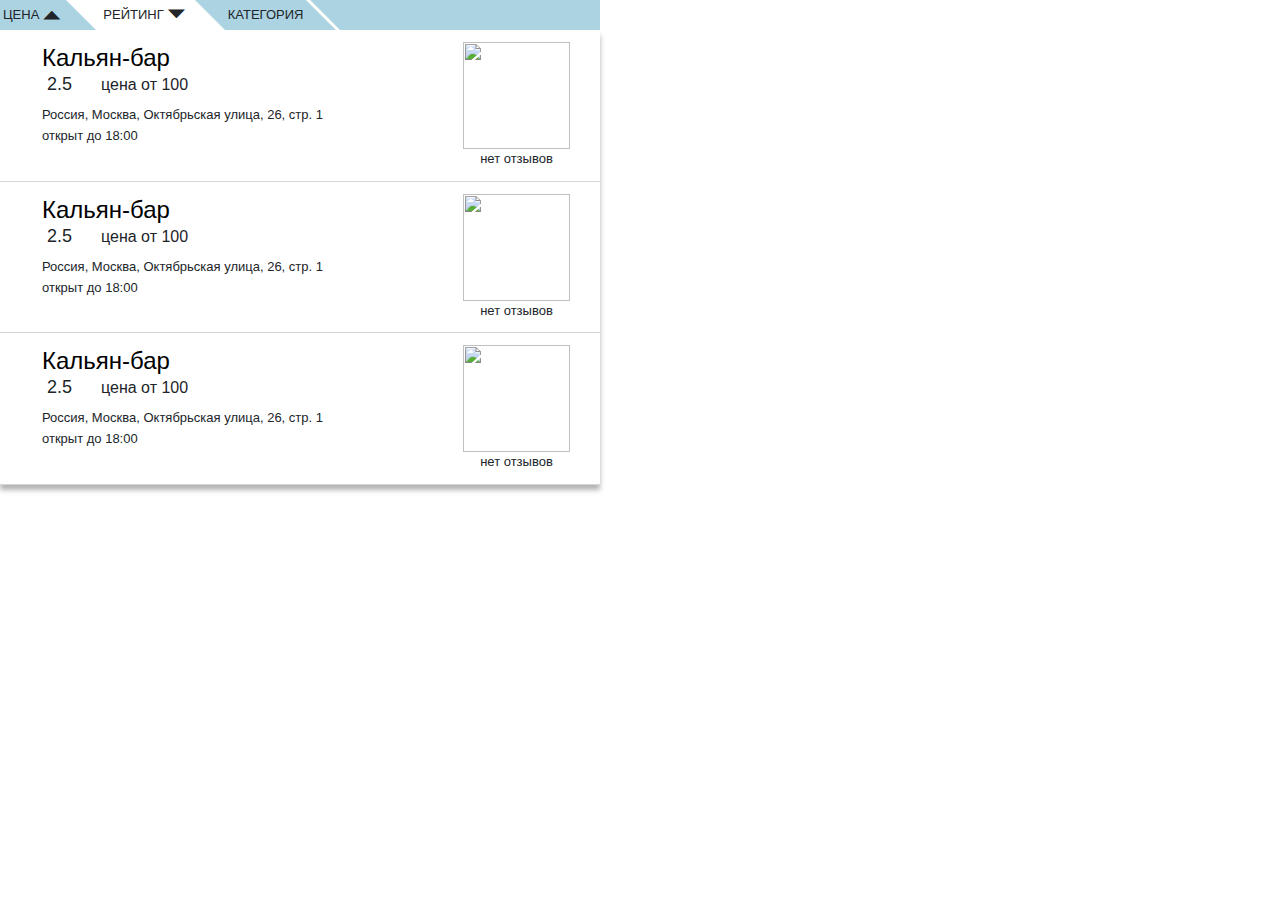
==== vue/test.html @ cdde8b71 "init" ====
<!DOCTYPE html>
<html>
<head>
	<meta charset="utf-8">
    <link type="text/css" rel="stylesheet" href="./css/bootstrap.min.css"/>
    <link type="text/css" rel="stylesheet" href="./css/bootstrap-vue.css"/>

    <script src="https://unpkg.com/vue@2.5.17/dist/vue.js"></script>
    <!-- Add this after vue.js -->
    <script type="text/javascript" src="./js/polyfill.min.js"></script>
    <script type="text/javascript" src="./js/bootstrap-vue.js"></script> 
    <script type="text/javascript" src="./js/main.js"></script>
    <script src="./js/star-rating.min.js"></script>

<style type="text/css">
body {
	margin: 0;
}
*, *::after, *::before {
	box-sizing: border-box;
}





.win-cont{
    --btn-color: rgba(171,211,226,1);
    width: 600px;
}
.left {
    z-index: 2;
    left: 0px;
    top: 0;
    line-height: 0;
}

.right {
    z-index: 2;
    right: 0;
    top: 0;
    line-height: 0;
}

.win-cont .filters {
    display: flex;
    width: 100%;
    justify-content: flex-start;
}

.filters .filter {
    height: 30px;
    display: flex;
    align-items: center;
    justify-content: center;
    padding-left: 5px;
    padding-right: 5px;
    padding-left: 0px;
    padding-right: 0px;
}

.filters .left {
    margin-right: -13px;
}

.filters .right {
    margin-left: -13px;
}

.filter.first {
    /*padding-left: 3px;*/
}

.filter .text{
    text-transform: uppercase;
    margin: 0;
    display: flex;
    align-items: center;
    background-color: var(--btn-color);
    height: 30px;
    padding: 0 3px;
    cursor: pointer;
}

.filters .active p {
    background-color: white;
}
.filters .active::after {
    border-bottom: 30px solid white;
}
.filters .active::before {
    border-top: 30px solid white;
}

p.text {
    font-size: 13px;
}

.filter.first p {
	
}

.angle-left::before {
    content: '';
    position: relative;
    left: 0px;
    width: 0;
    height: 0;
    margin: 0;
    padding: 0;
    border-top: 30px solid var(--btn-color);
    border-left: 30px solid transparent;
    cursor: pointer;
}

.angle-right::after {
    content: '';
    position: relative;
    right: 0px;
    width: 0;
    height: 0;
    margin: 0;
    padding: 0;
    border-bottom: 30px solid var(--btn-color);
    border-right: 30px solid transparent;
    cursor: pointer;
}
.last-filter, .last-filter p {
	width: 100%;
}
.text::after {
    font-size: 24px;
    margin-top: 9px;
    margin-left: 3px;
    width: 21px;
    height: 13px;
    display: none;
}
.sort_asc .text::after {
    content: '\23F6';
    display: block;
    margin-top: 13px;
}
.sort_desc .text::after {
    content: '\23F7';
    display: block;
}




.list-res {
    overflow-y: scroll;
    display: flex;
    -webkit-box-orient: vertical;
    -webkit-box-direction: normal;
    -ms-flex-direction: column;
    flex-direction: column;
    margin: 0;
    text-align: left;
    box-shadow: 0 5px 5px rgba(0, 0, 0, 0.3);
}
.list-res .item {
    display: -webkit-box;
    display: -ms-flexbox;
    display: flex;
    -webkit-box-pack: justify;
    -ms-flex-pack: justify;
    justify-content: space-between;
    background-color: white;
    border-bottom: 1px solid rgb(218, 213, 213);
    padding: 12px 30px 12px 42px;
}
.list-res .item:hover {
    background-color: #E8E8EA;
}
.part1 {

    padding-right: 3px;

}
.part2 {

    display: -webkit-box;
    display: -ms-flexbox;
    display: flex;
    -webkit-box-orient: vertical;
    -webkit-box-direction: normal;
    -ms-flex-direction: column;
    flex-direction: column;
    -webkit-box-align: center;
    -ms-flex-align: center;
    align-items: center;
    -webkit-box-pack: center;
    -ms-flex-pack: center;
    justify-content: center;

}
.list-res .item p.title {
    font-size: 24px;
    margin-bottom: 0;
    line-height: 32px;
}
.list-res .item p.title a, .list-res .item p.title a:link, .list-res .item p.title a:active, .list-res .item p.title a:hover, .list-res .item p.title a:visited {
    color: #000;
    text-decoration: none;
}
span.min-price {
    margin-left: 24px;
    font-size: 16px;
}
.list-res .item div.info {
    display: flex;
    justify-content: flex-start;
    font-size: 18px;
    line-height: 21px;
}
.list-res .item .rating {
    height: 19px;
    font-size: 10px;
    line-height: 10px;
}
.list-res .item .rating_label {
    margin-left: 5px;
}
.list-res .part1 p.text{
    font-size: 13px;
    line-height: 21px;
    margin-top: 9px;
}
.list-res .item img {

    width: 107px;
    height: 107px;

}
.part2 p {
    text-align: center;
    margin-bottom: 0px;
}
	
</style>

</head>
<body>
    <div id="app">
    	<div class="win-cont">
    		<div class="filters">
    			<div class="filter left first angle-right sort_asc">
    				<p class="text">Цена</p>
    			</div> 
    			<div class="filter left right angle-left angle-right sort_desc active">
    				<p class="text">Рейтинг</p>
    			</div> 
    			<div class="filter left right angle-left angle-right">
    				<p class="text">Категория</p>
    			</div> 
    			<div class="filter right angle-left last-filter">
    				<p class="text"></p>
    			</div>
    		</div>

            <div data-v-4190e25c="" class="list-res">
                

                <div data-v-4190e25c="" class="item">
                    <div data-v-4190e25c="" class="part1">
                        <p data-v-4190e25c="" class="title"><a href="">Кальян-бар</a></p>
                        <div data-v-4190e25c="" class="info">
                            <div class="rating">
                                <star-rating v-model="rating" :star-size="19" active-color="#FAC917" inactive-color="#E9E9EB" :border-width="0" rating="4"  :show-rating="false"></star-rating>
                            </div>
                            <div class="rating_label">2.5 <span class="min-price">цена от 100</span></div>
                        </div>
                        <p data-v-4190e25c="" class="text">Россия, Москва, Октябрьская улица, 26, стр. 1
                            <br data-v-4190e25c="">открыт до 18:00
                        </p>
                    </div>
                    <div data-v-4190e25c="" class="part2">
                        <img data-v-4190e25c="" src="http://bro4you.ru/images/no_image.jpg">
                        <p data-v-4190e25c="" class="text">нет отзывов</p>
                    </div>
                </div>


                <div data-v-4190e25c="" class="item">
                    <div data-v-4190e25c="" class="part1">
                        <p data-v-4190e25c="" class="title"><a href="">Кальян-бар</a></p>
                        <div data-v-4190e25c="" class="info">
                            <div class="rating">
                                <star-rating v-model="rating" :star-size="19" active-color="#FAC917" inactive-color="#E9E9EB" :border-width="0" rating="4"  :show-rating="false"></star-rating>
                            </div>
                            <div class="rating_label">2.5 <span class="min-price">цена от 100</span></div>
                        </div>
                        <p data-v-4190e25c="" class="text">Россия, Москва, Октябрьская улица, 26, стр. 1
                            <br data-v-4190e25c="">открыт до 18:00
                        </p>
                    </div>
                    <div data-v-4190e25c="" class="part2">
                        <img data-v-4190e25c="" src="http://bro4you.ru/images/no_image.jpg">
                        <p data-v-4190e25c="" class="text">нет отзывов</p>
                    </div>
                </div>


                <div data-v-4190e25c="" class="item">
                    <div data-v-4190e25c="" class="part1">
                        <p data-v-4190e25c="" class="title"><a href="">Кальян-бар</a></p>
                        <div data-v-4190e25c="" class="info">
                            <div class="rating">
                                <star-rating v-model="rating" :star-size="19" active-color="#FAC917" inactive-color="#E9E9EB" :border-width="0" rating="4"  :show-rating="false"></star-rating>
                            </div>
                            <div class="rating_label">2.5 <span class="min-price">цена от 100</span></div>
                        </div>
                        <p data-v-4190e25c="" class="text">Россия, Москва, Октябрьская улица, 26, стр. 1
                            <br data-v-4190e25c="">открыт до 18:00
                        </p>
                    </div>
                    <div data-v-4190e25c="" class="part2">
                        <img data-v-4190e25c="" src="http://bro4you.ru/images/no_image.jpg">
                        <p data-v-4190e25c="" class="text">нет отзывов</p>
                    </div>
                </div>                                
            </div>
    	</div>
    </div>
</body>
</html>
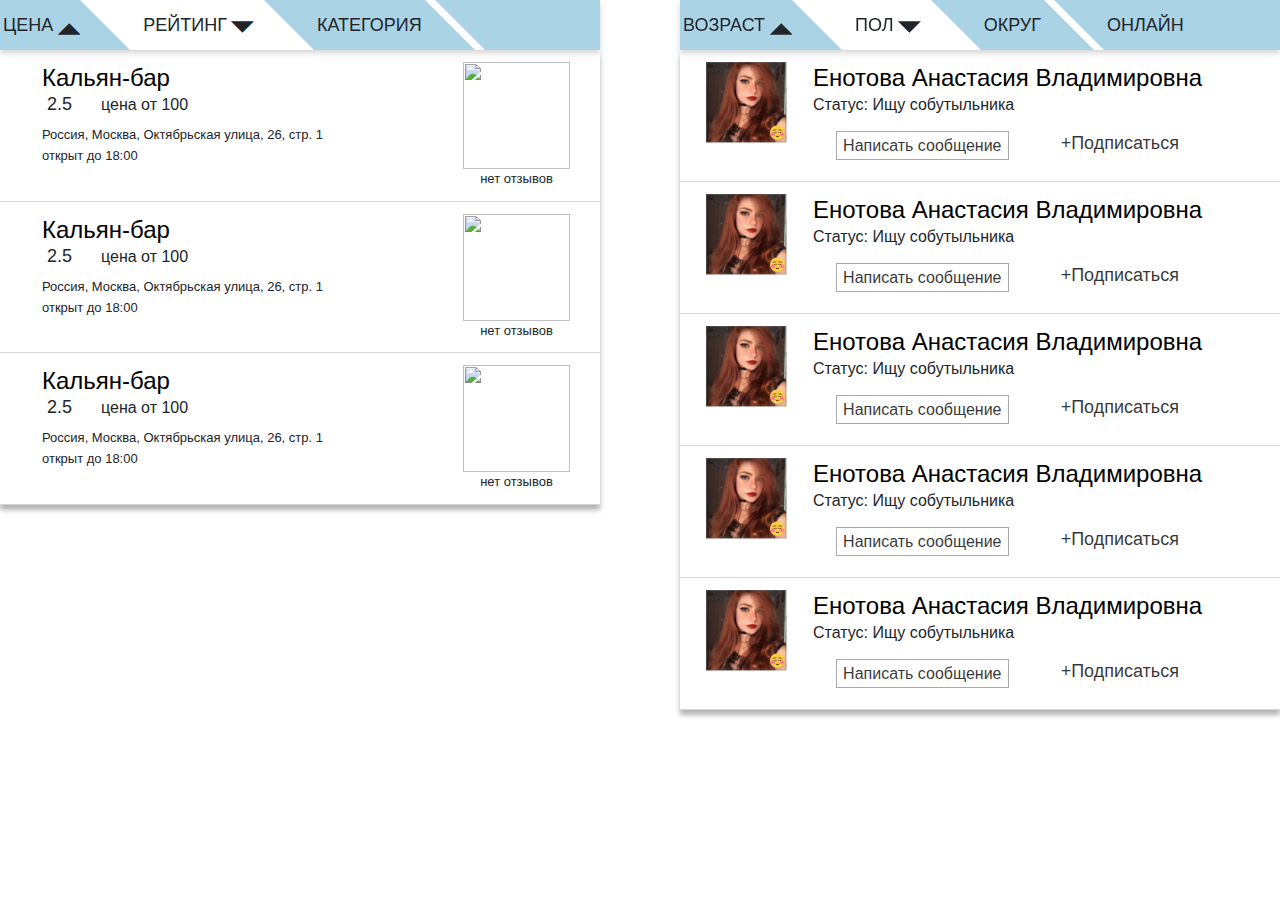
==== commit 8f46aa89: "Фильтр по людям" ====
--- a/vue/test.html
+++ b/vue/test.html
@@ -1,328 +1,1157 @@
-<!DOCTYPE html>
-<html>
-<head>
-	<meta charset="utf-8">
-    <link type="text/css" rel="stylesheet" href="./css/bootstrap.min.css"/>
-    <link type="text/css" rel="stylesheet" href="./css/bootstrap-vue.css"/>
-
-    <script src="https://unpkg.com/vue@2.5.17/dist/vue.js"></script>
-    <!-- Add this after vue.js -->
-    <script type="text/javascript" src="./js/polyfill.min.js"></script>
-    <script type="text/javascript" src="./js/bootstrap-vue.js"></script> 
-    <script type="text/javascript" src="./js/main.js"></script>
-    <script src="./js/star-rating.min.js"></script>
-
-<style type="text/css">
-body {
-	margin: 0;
-}
-*, *::after, *::before {
-	box-sizing: border-box;
-}
-
-
-
-
-
-.win-cont{
-    --btn-color: rgba(171,211,226,1);
-    width: 600px;
-}
-.left {
-    z-index: 2;
-    left: 0px;
-    top: 0;
-    line-height: 0;
-}
-
-.right {
-    z-index: 2;
-    right: 0;
-    top: 0;
-    line-height: 0;
-}
-
-.win-cont .filters {
-    display: flex;
-    width: 100%;
-    justify-content: flex-start;
-}
-
-.filters .filter {
-    height: 30px;
-    display: flex;
-    align-items: center;
-    justify-content: center;
-    padding-left: 5px;
-    padding-right: 5px;
-    padding-left: 0px;
-    padding-right: 0px;
-}
-
-.filters .left {
-    margin-right: -13px;
-}
-
-.filters .right {
-    margin-left: -13px;
-}
-
-.filter.first {
-    /*padding-left: 3px;*/
-}
-
-.filter .text{
-    text-transform: uppercase;
-    margin: 0;
-    display: flex;
-    align-items: center;
-    background-color: var(--btn-color);
-    height: 30px;
-    padding: 0 3px;
-    cursor: pointer;
-}
-
-.filters .active p {
-    background-color: white;
-}
-.filters .active::after {
-    border-bottom: 30px solid white;
-}
-.filters .active::before {
-    border-top: 30px solid white;
-}
-
-p.text {
-    font-size: 13px;
-}
-
-.filter.first p {
-	
-}
-
-.angle-left::before {
-    content: '';
-    position: relative;
-    left: 0px;
-    width: 0;
-    height: 0;
-    margin: 0;
-    padding: 0;
-    border-top: 30px solid var(--btn-color);
-    border-left: 30px solid transparent;
-    cursor: pointer;
-}
-
-.angle-right::after {
-    content: '';
-    position: relative;
-    right: 0px;
-    width: 0;
-    height: 0;
-    margin: 0;
-    padding: 0;
-    border-bottom: 30px solid var(--btn-color);
-    border-right: 30px solid transparent;
-    cursor: pointer;
-}
-.last-filter, .last-filter p {
-	width: 100%;
-}
-.text::after {
-    font-size: 24px;
-    margin-top: 9px;
-    margin-left: 3px;
-    width: 21px;
-    height: 13px;
-    display: none;
-}
-.sort_asc .text::after {
-    content: '\23F6';
-    display: block;
-    margin-top: 13px;
-}
-.sort_desc .text::after {
-    content: '\23F7';
-    display: block;
-}
-
-
-
-
-.list-res {
-    overflow-y: scroll;
-    display: flex;
-    -webkit-box-orient: vertical;
-    -webkit-box-direction: normal;
-    -ms-flex-direction: column;
-    flex-direction: column;
-    margin: 0;
-    text-align: left;
-    box-shadow: 0 5px 5px rgba(0, 0, 0, 0.3);
-}
-.list-res .item {
-    display: -webkit-box;
-    display: -ms-flexbox;
-    display: flex;
-    -webkit-box-pack: justify;
-    -ms-flex-pack: justify;
-    justify-content: space-between;
-    background-color: white;
-    border-bottom: 1px solid rgb(218, 213, 213);
-    padding: 12px 30px 12px 42px;
-}
-.list-res .item:hover {
-    background-color: #E8E8EA;
-}
-.part1 {
-
-    padding-right: 3px;
-
-}
-.part2 {
-
-    display: -webkit-box;
-    display: -ms-flexbox;
-    display: flex;
-    -webkit-box-orient: vertical;
-    -webkit-box-direction: normal;
-    -ms-flex-direction: column;
-    flex-direction: column;
-    -webkit-box-align: center;
-    -ms-flex-align: center;
-    align-items: center;
-    -webkit-box-pack: center;
-    -ms-flex-pack: center;
-    justify-content: center;
-
-}
-.list-res .item p.title {
-    font-size: 24px;
-    margin-bottom: 0;
-    line-height: 32px;
-}
-.list-res .item p.title a, .list-res .item p.title a:link, .list-res .item p.title a:active, .list-res .item p.title a:hover, .list-res .item p.title a:visited {
-    color: #000;
-    text-decoration: none;
-}
-span.min-price {
-    margin-left: 24px;
-    font-size: 16px;
-}
-.list-res .item div.info {
-    display: flex;
-    justify-content: flex-start;
-    font-size: 18px;
-    line-height: 21px;
-}
-.list-res .item .rating {
-    height: 19px;
-    font-size: 10px;
-    line-height: 10px;
-}
-.list-res .item .rating_label {
-    margin-left: 5px;
-}
-.list-res .part1 p.text{
-    font-size: 13px;
-    line-height: 21px;
-    margin-top: 9px;
-}
-.list-res .item img {
-
-    width: 107px;
-    height: 107px;
-
-}
-.part2 p {
-    text-align: center;
-    margin-bottom: 0px;
-}
-	
-</style>
-
-</head>
-<body>
-    <div id="app">
-    	<div class="win-cont">
-    		<div class="filters">
-    			<div class="filter left first angle-right sort_asc">
-    				<p class="text">Цена</p>
-    			</div> 
-    			<div class="filter left right angle-left angle-right sort_desc active">
-    				<p class="text">Рейтинг</p>
-    			</div> 
-    			<div class="filter left right angle-left angle-right">
-    				<p class="text">Категория</p>
-    			</div> 
-    			<div class="filter right angle-left last-filter">
-    				<p class="text"></p>
-    			</div>
-    		</div>
-
-            <div data-v-4190e25c="" class="list-res">
-                
-
-                <div data-v-4190e25c="" class="item">
-                    <div data-v-4190e25c="" class="part1">
-                        <p data-v-4190e25c="" class="title"><a href="">Кальян-бар</a></p>
-                        <div data-v-4190e25c="" class="info">
-                            <div class="rating">
-                                <star-rating v-model="rating" :star-size="19" active-color="#FAC917" inactive-color="#E9E9EB" :border-width="0" rating="4"  :show-rating="false"></star-rating>
-                            </div>
-                            <div class="rating_label">2.5 <span class="min-price">цена от 100</span></div>
-                        </div>
-                        <p data-v-4190e25c="" class="text">Россия, Москва, Октябрьская улица, 26, стр. 1
-                            <br data-v-4190e25c="">открыт до 18:00
-                        </p>
-                    </div>
-                    <div data-v-4190e25c="" class="part2">
-                        <img data-v-4190e25c="" src="http://bro4you.ru/images/no_image.jpg">
-                        <p data-v-4190e25c="" class="text">нет отзывов</p>
-                    </div>
-                </div>
-
-
-                <div data-v-4190e25c="" class="item">
-                    <div data-v-4190e25c="" class="part1">
-                        <p data-v-4190e25c="" class="title"><a href="">Кальян-бар</a></p>
-                        <div data-v-4190e25c="" class="info">
-                            <div class="rating">
-                                <star-rating v-model="rating" :star-size="19" active-color="#FAC917" inactive-color="#E9E9EB" :border-width="0" rating="4"  :show-rating="false"></star-rating>
-                            </div>
-                            <div class="rating_label">2.5 <span class="min-price">цена от 100</span></div>
-                        </div>
-                        <p data-v-4190e25c="" class="text">Россия, Москва, Октябрьская улица, 26, стр. 1
-                            <br data-v-4190e25c="">открыт до 18:00
-                        </p>
-                    </div>
-                    <div data-v-4190e25c="" class="part2">
-                        <img data-v-4190e25c="" src="http://bro4you.ru/images/no_image.jpg">
-                        <p data-v-4190e25c="" class="text">нет отзывов</p>
-                    </div>
-                </div>
-
-
-                <div data-v-4190e25c="" class="item">
-                    <div data-v-4190e25c="" class="part1">
-                        <p data-v-4190e25c="" class="title"><a href="">Кальян-бар</a></p>
-                        <div data-v-4190e25c="" class="info">
-                            <div class="rating">
-                                <star-rating v-model="rating" :star-size="19" active-color="#FAC917" inactive-color="#E9E9EB" :border-width="0" rating="4"  :show-rating="false"></star-rating>
-                            </div>
-                            <div class="rating_label">2.5 <span class="min-price">цена от 100</span></div>
-                        </div>
-                        <p data-v-4190e25c="" class="text">Россия, Москва, Октябрьская улица, 26, стр. 1
-                            <br data-v-4190e25c="">открыт до 18:00
-                        </p>
-                    </div>
-                    <div data-v-4190e25c="" class="part2">
-                        <img data-v-4190e25c="" src="http://bro4you.ru/images/no_image.jpg">
-                        <p data-v-4190e25c="" class="text">нет отзывов</p>
-                    </div>
-                </div>                                
-            </div>
-    	</div>
-    </div>
-</body>
+<!DOCTYPE html>
+<html>
+<head>
+	<meta charset="utf-8">
+    <link type="text/css" rel="stylesheet" href="./css/bootstrap.min.css"/>
+    <link type="text/css" rel="stylesheet" href="./css/bootstrap-vue.css"/>
+
+    <!-- slider -->
+    <link type="text/css" rel="stylesheet" href="./css/ion.rangeSlider.css"/>
+    <link type="text/css" rel="stylesheet" href="./css/ion.rangeSlider.skinSimple.css"/>
+    <script
+		src="https://code.jquery.com/jquery-3.3.1.min.js"
+		integrity="sha256-FgpCb/KJQlLNfOu91ta32o/NMZxltwRo8QtmkMRdAu8="
+		crossorigin="anonymous">
+	</script>
+	<script type="text/javascript" src="./js/ion.rangeSlider.min.js"></script>
+	<!-- slider -->
+
+    <script src="https://unpkg.com/vue@2.5.17/dist/vue.js"></script>
+    <!-- Add this after vue.js -->
+    <script type="text/javascript" src="./js/polyfill.min.js"></script>
+    <script type="text/javascript" src="./js/bootstrap-vue.js"></script>
+    <script type="text/javascript" src="./js/star-rating.min.js"></script>
+    <script type="text/javascript" src="./js/main.js"></script>
+
+<style type="text/css">
+body {
+	margin: 0;
+}
+*, *::after, *::before {
+	box-sizing: border-box;
+}
+
+@font-face {
+    font-family: "u2000";
+    font-style: normal;
+    font-weight: normal;
+    src: url("./fonts/u2000.eot?#iefix") format("embedded-opentype"), url("./fonts/u2000.woff") format("woff"), url("./fonts/u2000.ttf") format("truetype"), url("./fonts/u2000.svg#universaliaregular") format("svg");
+}
+
+
+
+
+.pos-rel {+	position: relative;
+}
+
+.win-cont{
+    --btn-color: rgba(170,211,230,1);
+    width: 600px;
+}
+.left {
+    z-index: 2;
+    left: 0px;
+    top: 0;
+    /*line-height: 0;  */
+}
+
+.right {
+    z-index: 2;
+    right: 0;
+    top: 0;
+    /*line-height: 0; */
+}
+
+.win-cont .filters {
+    display: flex;
+    width: 100%;
+    justify-content: flex-start;
+    position: relative;
+    box-shadow: 0 3px 6px rgba(112, 112, 112, 0.3);
+}
+
+.filters .filter {
+    height: 50px;
+    display: flex;
+    align-items: center;
+    justify-content: center;
+    padding-left: 0px;
+    padding-right: 0px;
+}
+
+.filters .left {
+    margin-right: -20px;
+}
+
+.filters .right {
+    margin-left: -20px;
+}
+
+.filter.first {
+    /*padding-left: 3px;*/
+}
+
+.filter .text{
+    text-transform: uppercase;
+    margin: 0;
+    display: flex;
+    align-items: center;
+    background-color: var(--btn-color);
+    height: 50px;
+    padding: 0 3px;
+    cursor: pointer;
+    font-size: 18px;
+    line-height: 24px;
+}
+
+.filters .active p {
+    background-color: white;
+}
+.filters .active::after {
+    border-bottom: 50px solid white;
+}
+.filters .active::before {
+    border-top: 50px solid white;
+}
+
+p.text {
+    font-size: 13px;
+}
+
+.filter.first p {
+
+}
+
+.angle-left::before {
+    content: '';
+    position: relative;
+    left: 0px;
+    width: 0;
+    height: 0;
+    margin: 0;
+    padding: 0;
+    border-top: 50px solid var(--btn-color);
+    border-left: 50px solid transparent;
+    cursor: pointer;
+}
+
+.angle-right::after {
+    content: '';
+    position: relative;
+    right: 0px;
+    width: 0;
+    height: 0;
+    margin: 0;
+    padding: 0;
+    border-bottom: 50px solid var(--btn-color);
+    border-right: 50px solid transparent;
+    cursor: pointer;
+}
+.last-filter, .last-filter p {
+	width: 100%;
+}
+.text::after {
+    font-size: 32px;
+    margin-top: -10px;
+    margin-left: 3px;
+    width: 21px;
+    height: 13px;
+    display: none;
+    font-family: u2000;
+}
+.sort_asc .text::after {
+    content: '\23F6';
+    display: block;
+    margin-top: -4px;
+}
+.sort_desc .text::after {
+    content: '\23F7';
+    display: block;
+}
+
+
+
+
+.list-res {
+    overflow-y: scroll;
+    display: flex;
+    -webkit-box-orient: vertical;
+    -webkit-box-direction: normal;
+    -ms-flex-direction: column;
+    flex-direction: column;
+    margin: 0;
+    text-align: left;
+    box-shadow: 0 5px 5px rgba(0, 0, 0, 0.3);
+}
+.list-res .item {
+    display: -webkit-box;
+    display: -ms-flexbox;
+    display: flex;
+    -webkit-box-pack: justify;
+    -ms-flex-pack: justify;
+    justify-content: space-between;
+    background-color: white;
+    border-bottom: 1px solid rgb(218, 213, 213);
+    padding: 12px 30px 12px 42px;
+}
+.list-res .item:hover {
+    background-color: #E8E8EA;
+}
+.part1 {
+
+    padding-right: 3px;
+
+}
+.part2 {
+
+    display: -webkit-box;
+    display: -ms-flexbox;
+    display: flex;
+    -webkit-box-orient: vertical;
+    -webkit-box-direction: normal;
+    -ms-flex-direction: column;
+    flex-direction: column;
+    -webkit-box-align: center;
+    -ms-flex-align: center;
+    align-items: center;
+    -webkit-box-pack: center;
+    -ms-flex-pack: center;
+    justify-content: center;
+
+}
+.list-res .item p.title {
+    font-size: 24px;
+    margin-bottom: 0;
+    line-height: 32px;
+}
+.list-res .item p.title a, .list-res .item p.title a:link, .list-res .item p.title a:active, .list-res .item p.title a:hover, .list-res .item p.title a:visited {
+    color: #000;
+    text-decoration: none;
+}
+span.min-price {
+    margin-left: 24px;
+    font-size: 16px;
+}
+.list-res .item div.info {
+    display: flex;
+    justify-content: flex-start;
+    font-size: 18px;
+    line-height: 21px;
+}
+.list-res .item .rating {
+    height: 19px;
+    font-size: 10px;
+    line-height: 10px;
+}
+.list-res .item .rating_label {
+    margin-left: 5px;
+}
+.list-res .part1 p.text{
+    font-size: 13px;
+    line-height: 21px;
+    margin-top: 9px;
+}
+.list-res .item img {
+
+    width: 107px;
+    height: 107px;
+
+}
+.part2 p {
+    text-align: center;
+    margin-bottom: 0px;
+}
+
+
+
+.subfilter-container {+	position: absolute;
+	top: 52px;
+	z-index: -2;
+	background-color: #fff;
+	box-shadow: 0 3px 6px rgba(0, 0, 0, 0.3);
+	display: block;
+	opacity: 0;
+	transition: opacity 0.3s linear;
+}
+.subfilter-container.open {
+	z-index: 2;+	opacity: 1;
+	transition: opacity 0.3s linear;
+}
+.subfilter-price {+	left: 0px;
+	width: 305px;
+	height: 0px;
+	padding: 5px 33px;
+}
+.subfilter-price.open {+    height: 68px;
+}
+.subfilter-inner {
+	display: flex;+	flex-direction: column;
+	justify-content: flex-start;
+	align-items: center;
+}
+.subfilter-price .inputs {+	display: flex;
+	align-items: center;
+	justify-content: space-between;
+	width: 100%;
+}
+.subfilter-price .inputs input {+	border: 1px solid rgba(112, 112, 112, 1);
+	font-size: 16px;
+	width: 87px;
+	text-slign: center;
+	height: 25px;
+	color: rgba(0, 0, 0, 0.8);
+}
+.slider {+	width: 100%;
+}
+.delimiter {+	color: #707070;
+}
+.irs {+	height: auto;
+}
+.subfilter-category {+	left: 0px;
+	top: 51px;
+	/*width: calc(100% - 16px);*/
+	width: 100%;
+	max-height: 923px;
+	height: 0px;
+	overflow: hidden;
+	border: 1px solid rgba(112, 112, 112, 0.2);
+	background-color: rgba(255, 255, 255, 0.6);
+}
+.subfilter-category.open {+	height: 100%;
+	overflow: visible;
+}
+.subfilter-category .subfilter-inner > div {
+	width: 100%;
+}
+.subfilter-category .category-items {+	overflow-y: auto;
+	flex-grow: 1;
+	max-height: 879px;
+	box-shadow: 0 3px 6px rgba(0, 0, 0, 0.3);
+	background: #fff;
+}
+.subfilter-category .category-item {+	overflow: hidden;
+}
+.subfilter-category .category-item-content {+	display: flex;
+	justify-content: flex-start;
+	align-items: center;
+	width: 100%;
+	border: 1px solid rgba(112, 112, 112, 0.3);
+	box-shadow: 0px 3px 6px -3px rgba(0, 0, 0, 0.16);
+	cursor: pointer;
+}
+.subfilter-category .category-item img {+	padding: 0 35px;
+	height: 64px;
+    margin: -1px 0;
+}
+.subfilter-category .category-item span {+	font-size: 24px;
+	line-height: 32px;
+	margin-top: -3px;
+}
+.subfilter-category .category-item .subcategory {+	/*display: none;*/
+	height: 0px;
+	opacity: 0;
+	transition: opacity 0.3s linear;
+	background-color: #eef3f4;
+}
+.subfilter-category .category-item.open .subcategory {+	/*display: block; */
+	padding: 24px 0;
+	height: auto;
+	opacity: 1;
+	transition: opacity 0.3s linear;
+}
+.subfilter-category .category-item .caret::after {
+	display: none;
+	content: '\276E';
+    font-size: 30px;
+    height: 25px;
+    margin-left: 5px;
+    margin-top: 9px;
+    transform: rotate(-90deg);
+    width: 13px;
+}
+.subfilter-category .category-item.open .caret::after {+    display: block;
+}
+.subfilter-category .category-item .subcategory-item {+	padding-left: 120px;
+	cursor: pointer;
+	font-size: 21px;
+	line-height: 40px;
+}
+.subfilter-category .category-item .subcategory-item.selected, .subfilter-category .category-item .subcategory-item:hover {+	background-color: rgba(212, 228, 197, 0.4);
+}
+.subfilter-category .category-controls {+	height: 44px;
+	display: flex;
+	justify-content: space-between;
+	align-items: center;
+}
+.subfilter-category .category-controls .left-buttons {+	height: 28px;
+	padding-left: 15px;
+}
+.subfilter-category .category-controls .left-buttons button {+	font-size: 16px;
+	background-color: #e8e8ea;
+	border: 1px solid rgba(112, 112, 112, 0.3);
+	box-shadow: 0 3px 6px rgba(0, 0, 0, 0.16);
+	height: 100%;
+	margin-left: 20px;
+	padding-bottom: 3px;
+}
+.subfilter-category .category-hide-button {+	background: transparent;
+	font-size: 21px;
+	line-height: 42px;
+	height: 100%;
+	color: #707070;
+	cursor: pointer;
+}
+.subfilter-category .category-hide-button::after {+	content: '\276E';
+    display: block;
+    float: right;
+    font-size: 30px;
+    height: 22px;
+    margin-left: 38px;
+    margin-top: 11px;
+    transform: rotate(90deg);
+    width: 12px;
+}
+
+
+
+/* Checkbox */
+.style-checkbox {
+}
+
+/*Checkboxes styles*/
+.style-checkbox input[type="checkbox"] { display: none; }
+
+.style-checkbox input[type="checkbox"] + label {
+  display: block;
+  position: relative;
+  padding-left: 35px;
+  margin-bottom: 20px;
+  color: #AAD3E6;
+  cursor: pointer;
+  -webkit-user-select: none;
+  -moz-user-select: none;
+  -ms-user-select: none;
+  line-height: 11px;
+}
+
+.style-checkbox input[type="checkbox"] + label:before {
+  content: '';
+  display: block;
+  width: 25px;
+  height: 25px;
+  border: 2px solid #AAD3E6;
+  position: absolute;
+  opacity: .6;
+  /*-webkit-transition: all .12s, border-color .08s;
+  transition: all .12s, border-color .08s;  */
+  top: -3px;
+  left: 10px;
+}
+
+.style-checkbox input[type="checkbox"]:checked + label:before {
+  opacity: 1;
+  content: '\2714';
+  font-size: 34px;
+  border: 2px solid #E8E8EA;
+}
+
+
+
+/* блок по людям */
+.list-res.people {+
+}
+.list-res.people .item{
+	padding: 12px 0px;
+	justify-content: flex-start;
+}
+.list-res.people .img-container {+	width: 81px;
+	position: relative;
+	margin: 0 26px;
+}
+.list-res.people .img-container img {+	width: 100%;
+	height: 100%;
+}
+.list-res.people .img-container .icon {+	position: absolute;
+	bottom: 0px;
+	right: 0px;
+	width: 19px;
+	height: 19px;
+}
+.list-res.people .rating {+	margin-top: 7px;
+}
+.list-res.people .status {
+	font-size: 16px;
+	line-height: 21px;
+}
+.list-res.people .people-social {
+	display: flex;
+	justify-content: space-evenly;
+	margin-top: 10px;
+}
+.list-res.people .people-social button {
+	border: 1px solid rgba(112, 112, 112, 0.6);
+	height: 29px;
+	font-size: 16px;
+	color: rgba(0, 0, 0, 0.8);
+	background-color: #fff;
+}
+.list-res.people .people-social a {
+	color: rgba(0, 0, 0, 0.8);
+	font-size: 18px;
+	line-height: 24px;
+	margin-left: 29px;
+}
+
+.subfilter-age {+	width: 204px;
+	left: 0px;
+	padding: 8px 12px;
+	box-shadow: 0 3px 6px rgba(0, 0, 0, 0.3);
+}
+.subfilter-age .inputs {
+	display: flex;
+	align-items: center;
+	justify-content: space-between;
+	width: 100%;
+}
+.subfilter-age .inputs input {
+	border: 1px solid rgba(112, 112, 112, 1);
+	font-size: 14px;
+	line-height: 19px;
+	text-align: left;
+	height: 30px;
+	padding: 3px;
+	color: rgba(0, 0, 0, 0.5);
+	width: 30%;
+	flex-grow: 1;
+}
+.subfilter-age .delimiter {+	margin: 0 4px;
+}
+
+
+.subfilter-district, .subfilter-sex {+	position: absolute;
+	left: 50px;
+	box-shadow: 0 3px 6px rgba(0, 0, 0, 0.3);
+}
+.subfilter-district .district-item, .subfilter-sex .sex-item  {+	width: 100%;
+	padding: 2px 8px;
+	font-size: 18px;
+	line-height: 24px;
+	border-bottom: 1px solid rgba(0, 0, 0, 0.3);
+	cursor: pointer;
+}
+.subfilter-district .district-item:hover, .subfilter-district .district-item.selected, .subfilter-sex .sex-item:hover, .subfilter-sex .sex-item.selected {+	background-color: rgba(172, 210, 225, 1);
+}
+
+</style>
+
+</head>
+<body>
+    <div id="app">
+    	<div class="win-cont">
+    		<div class="filters">
+    			<div class="filter left first angle-right sort_asc">
+    				<p class="text">Цена</p>
+    				<div class="subfilter-container subfilter-price">
+	    				<div class="subfilter-inner">
+	                    	<div class="inputs">
+	                    		<input type="text" class="js-input-from" value="">
+	                    		<span class="delimiter">-</span>
+	                    		<input type="text" class="js-input-to" value="">
+	                    		<div class="style-checkbox">
+								  <input type="checkbox" name="send" id="price-checkbox">
+								  <label for="price-checkbox"></label>
+								</div>
+	                    	</div>
+	                    	<div class="slider">
+	                    		<input type="text" class="js-range-slider" data-min="0" data-from="2000" data-max="5000" data-to="5000">
+	                    	</div>
+	    				</div>
+	    			</div>
+    			</div>
+    			<div class="filter left right angle-left angle-right sort_desc active">
+    				<p class="text">Рейтинг</p>
+    			</div>
+    			<div class="filter left right angle-left angle-right">
+    				<p class="text">Категория</p>
+    				<div class="subfilter-container subfilter-category">
+	    				<div class="subfilter-inner">
+	    					<div class="category-items">
+		                    	<div class="category-item">
+		                    		<div class="category-item-content">
+			                    		<img src="./img/categories/food.png">
+			                    		<span>Питание</span>
+			                    		<span class="caret"></span>
+			                    	</div>
+			                    	<div class="subcategory">
+			                    		<div class="subcategory-item">
+			                    			Кафе
+			                    		</div>
+			                    		<div class="subcategory-item">
+			                    			Суши, бары, Рестораны
+			                    		</div>
+			                    		<div class="subcategory-item">
+			                    			Быстрое питание
+			                    		</div>
+			                    		<div class="subcategory-item">
+			                    			Столовые
+			                    		</div>
+			                    		<div class="subcategory-item">
+			                    			Еще подкатегория
+			                    		</div>
+			                    		<div class="subcategory-item">
+			                    			Еще подкатегория
+			                    		</div>
+			                    		<div class="subcategory-item">
+			                    			Еще подкатегория
+			                    		</div>
+			                    		<div class="subcategory-item">
+			                    			Еще подкатегория
+			                    		</div>
+			                    	</div>
+		                    	</div>
+		                    	<div class="category-item">
+		                    		<div class="category-item-content">
+			                    		<img src="./img/categories/everyday.png">
+			                    		<span>Бытовые услуги</span>
+			                    	</div>
+		                    	</div>
+		                    	<div class="category-item">
+			                    	<div class="category-item-content">
+			                    		<img src="./img/categories/business.png">
+			                    		<span>Деловые услуги</span>
+			                    	</div>
+		                    	</div>
+		                    	<div class="category-item">
+		                    		<div class="category-item-content">
+			                    		<img src="./img/categories/realty.png">
+			                    		<span>Недвижимость</span>
+			                    	</div>
+		                    	</div>
+		                    	<div class="category-item">
+		                    		<div class="category-item-content">
+			                    		<img src="./img/categories/it.png">
+			                    		<span>IT, интернет, телеком</span>
+			                    	</div>
+		                    	</div>
+		                    	<div class="category-item">
+		                    		<div class="category-item-content">
+			                    		<img src="./img/categories/beauty.png">
+			                    		<span>Красота</span>
+			                    	</div>
+		                    	</div>
+		                    	<div class="category-item">
+		                    		<div class="category-item-content">
+			                    		<img src="./img/categories/sport.png">
+			                    		<span>Спорт</span>
+			                    	</div>
+		                    	</div>
+		                    	<div class="category-item">
+		                    		<div class="category-item-content">
+			                    		<img src="./img/categories/medicine.png">
+			                    		<span>Медицина</span>
+			                    	</div>
+		                    	</div>
+		                    	<div class="category-item">
+		                    		<div class="category-item-content">
+			                    		<img src="./img/categories/courier.png">
+			                    		<span>Курьерские поручения</span>
+			                    	</div>
+		                    	</div>
+		                    	<div class="category-item">
+		                    		<div class="category-item-content">
+			                    		<img src="./img/categories/building.png">
+			                    		<span>Ремонт и строительство</span>
+			                    	</div>
+		                    	</div>
+		                    	<div class="category-item">
+		                    		<div class="category-item-content">
+			                    		<img src="./img/categories/holiday.png">
+			                    		<span>Праздники и мероприятия</span>
+			                    	</div>
+		                    	</div>
+		                    	<div class="category-item">
+		                    		<div class="category-item-content">
+			                    		<img src="./img/categories/auto.png">
+			                    		<span>Авто и перевозки</span>
+			                    	</div>
+		                    	</div>
+		                    	<div class="category-item">
+		                    		<div class="category-item-content">
+			                    		<img src="./img/categories/cleaning.png">
+			                    		<span>Клининг</span>
+			                    	</div>
+		                    	</div>
+		                    	<div class="category-item">
+		                    		<div class="category-item-content">
+			                    		<img src="./img/categories/education.png">
+			                    		<span>Обучение</span>
+			                    	</div>
+		                    	</div>
+		                    	<div class="category-item">
+		                    		<div class="category-item-content">
+			                    		<img src="./img/categories/relaxation.png">
+			                    		<span>Развлечение и отдых</span>
+			                    	</div>
+		                    	</div>
+		                    	<div class="category-item">
+		                    		<div class="category-item-content">
+			                    		<img src="./img/categories/animals.png">
+			                    		<span>Животные</span>
+			                    	</div>
+		                    	</div>
+		                    	<div class="category-item">
+		                    		<div class="category-item-content">
+			                    		<img src="./img/categories/advertising.png">
+			                    		<span>Реклама, полиграфия</span>
+			                    	</div>
+		                    	</div>
+		                    	<div class="category-item">
+		                    		<div class="category-item-content">
+			                    		<img src="./img/categories/garden.png">
+			                    		<span>Сад, благоустройство</span>
+			                    	</div>
+		                    	</div>
+		                    	<div class="category-item">
+		                    		<div class="category-item-content">
+			                    		<img src="./img/categories/security.png">
+			                    		<span>Охрана, безопасность</span>
+			                    	</div>
+		                    	</div>
+		                    	<div class="category-item">
+		                    		<div class="category-item-content">
+			                    		<img src="./img/categories/care.png">
+			                    		<span>Патронаж, уход</span>
+			                    	</div>
+		                    	</div>
+		                    	<div class="category-item">
+		                    		<div class="category-item-content">
+			                    		<img src="./img/categories/friend.png">
+			                    		<span>Друг на час</span>
+			                    	</div>
+		                    	</div>
+		                    	<div class="category-item">
+		                    		<div class="category-item-content">
+			                    		<img src="./img/categories/charity.png">
+			                    		<span>Благотворительность</span>
+			                    	</div>
+		                    	</div>
+		                    	<div class="category-item">
+		                    		<div class="category-item-content">
+			                    		<img src="./img/categories/rip.png">
+			                    		<span>Ритуальные услуги</span>
+			                    	</div>
+		                    	</div>
+		        			</div>
+		        			<div class="category-controls">
+		        				<div class="left-buttons">
+		        					<button id="select-all">Выбрать все</button>
+		        					<button id="no-select">Убрать все</button>
+		        				</div>
+		        				<div class="category-hide-button">Скрыть</div>
+		        			</div>
+	    				</div>
+	    			</div>
+    			</div>
+    			<div class="filter right angle-left last-filter">
+    				<p class="text"></p>
+    			</div>
+    		</div>
+
+            <div class="list-res">
+
+
+                <div class="item">
+                    <div class="part1">
+                        <p class="title"><a href="">Кальян-бар</a></p>
+                        <div class="info">
+                            <div class="rating">
+                                <star-rating v-model="rating" :star-size="19" active-color="#FAC917" inactive-color="#E9E9EB" :border-width="0" rating="4"  :show-rating="false"></star-rating>
+                            </div>
+                            <div class="rating_label">2.5 <span class="min-price">цена от 100</span></div>
+                        </div>
+                        <p class="text">Россия, Москва, Октябрьская улица, 26, стр. 1
+                            <br>открыт до 18:00
+                        </p>
+                    </div>
+                    <div class="part2">
+                        <img src="http://bro4you.ru/images/no_image.jpg">
+                        <p class="text">нет отзывов</p>
+                    </div>
+                </div>
+
+
+                <div class="item">
+                    <div class="part1">
+                        <p class="title"><a href="">Кальян-бар</a></p>
+                        <div class="info">
+                            <div class="rating">
+                                <star-rating v-model="rating" :star-size="19" active-color="#FAC917" inactive-color="#E9E9EB" :border-width="0" rating="4"  :show-rating="false"></star-rating>
+                            </div>
+                            <div class="rating_label">2.5 <span class="min-price">цена от 100</span></div>
+                        </div>
+                        <p class="text">Россия, Москва, Октябрьская улица, 26, стр. 1
+                            <br>открыт до 18:00
+                        </p>
+                    </div>
+                    <div class="part2">
+                        <img src="http://bro4you.ru/images/no_image.jpg">
+                        <p class="text">нет отзывов</p>
+                    </div>
+                </div>
+
+
+                <div class="item">
+                    <div class="part1">
+                        <p class="title"><a href="">Кальян-бар</a></p>
+                        <div class="info">
+                            <div class="rating">
+                                <star-rating v-model="rating" :star-size="19" active-color="#FAC917" inactive-color="#E9E9EB" :border-width="0" rating="4"  :show-rating="false"></star-rating>
+                            </div>
+                            <div class="rating_label">2.5 <span class="min-price">цена от 100</span></div>
+                        </div>
+                        <p class="text">Россия, Москва, Октябрьская улица, 26, стр. 1
+                            <br>открыт до 18:00
+                        </p>
+                    </div>
+                    <div class="part2">
+                        <img src="http://bro4you.ru/images/no_image.jpg">
+                        <p class="text">нет отзывов</p>
+                    </div>
+                </div>
+            </div>
+    	</div>
+
+        <!-- второй блок фильтров. Атрибут style не нужен -->
+    	<div class="win-cont" style="position: absolute; right: 0px; top: 0px;">
+    		<div class="filters">
+    			<div class="filter left first angle-right sort_asc">
+    				<p class="text">Возраст</p>
+    				<div class="subfilter-container subfilter-age">
+	    				<div class="subfilter-inner">
+	                    	<div class="inputs">
+	                    		<input type="text" value="" placeholder="От">
+	                    		<span class="delimiter">-</span>
+	                    		<input type="text" placeholder="До" value="">
+	                    		<div class="style-checkbox">
+								  <input type="checkbox" name="send" id="age-checkbox">
+								  <label for="age-checkbox"></label>
+								</div>
+	                    	</div>
+	    				</div>
+	    			</div>
+    			</div>
+    			<div class="filter left right angle-left angle-right sort_desc active pos-rel">
+    				<p class="text">Пол</p>
+    				<div class="subfilter-container subfilter-sex">
+	    				<div class="subfilter-inner">
+                        	<div class="sex-item">Женский</div>
+                        	<div class="sex-item">Мужской</div>
+	    				</div>
+	    			</div>
+    			</div>
+    			<div class="filter left right angle-left angle-right pos-rel">
+    				<p class="text">Округ</p>
+    				<div class="subfilter-container subfilter-district">
+	    				<div class="subfilter-inner">
+                        	<div class="district-item">Центральный</div>
+                        	<div class="district-item">Северный</div>
+                        	<div class="district-item">Северо-Восточный</div>
+                        	<div class="district-item">Восточный</div>
+                        	<div class="district-item">Южный</div>
+                        	<div class="district-item">Юго-западный</div>
+                        	<div class="district-item">Западный</div>
+                        	<div class="district-item">Северо-Западный</div>
+                        	<div class="district-item">Троицкий</div>
+                        	<div class="district-item">Новомосковский</div>
+	    				</div>
+	    			</div>
+    			</div>
+    			<div class="filter right angle-left last-filter">
+    				<p class="text">Онлайн</p>
+    			</div>
+    		</div>
+
+            <div class="list-res people">
+
+
+                <div class="item">
+                    <div class="part2">
+                        <div class="img-container">
+                        	<img src="./img/1.png">
+                        	<img class="icon" src="./img/emogi.png">
+                        </div>
+                        <div class="rating">
+                            <star-rating v-model="rating" :star-size="15" active-color="#FAC917" inactive-color="#E9E9EB" :border-width="0" rating="4"  :show-rating="false"></star-rating>
+                        </div>
+                    </div>
+                    <div class="part1">
+                        <p class="title"><a href="">Енотова Анастасия Владимировна</a></p>
+                        <p class="status">Статус: Ищу собутыльника</p>
+                        <div class="people-social">
+							<button>Написать сообщение</button>
+							<a href="#">+Подписаться</a>
+						</div>
+                    </div>
+                </div>
+
+                <div class="item">
+                    <div class="part2">
+                        <div class="img-container">
+                        	<img src="./img/1.png">
+                        	<img class="icon" src="./img/emogi.png">
+                        </div>
+                        <div class="rating">
+                            <star-rating v-model="rating" :star-size="15" active-color="#FAC917" inactive-color="#E9E9EB" :border-width="0" rating="4"  :show-rating="false"></star-rating>
+                        </div>
+                    </div>
+                    <div class="part1">
+                        <p class="title"><a href="">Енотова Анастасия Владимировна</a></p>
+                        <p class="status">Статус: Ищу собутыльника</p>
+                        <div class="people-social">
+							<button>Написать сообщение</button>
+							<a href="#">+Подписаться</a>
+						</div>
+                    </div>
+                </div>
+
+
+                <div class="item">
+                    <div class="part2">
+                        <div class="img-container">
+                        	<img src="./img/1.png">
+                        	<img class="icon" src="./img/emogi.png">
+                        </div>
+                        <div class="rating">
+                            <star-rating v-model="rating" :star-size="15" active-color="#FAC917" inactive-color="#E9E9EB" :border-width="0" rating="4"  :show-rating="false"></star-rating>
+                        </div>
+                    </div>
+                    <div class="part1">
+                        <p class="title"><a href="">Енотова Анастасия Владимировна</a></p>
+                        <p class="status">Статус: Ищу собутыльника</p>
+                        <div class="people-social">
+							<button>Написать сообщение</button>
+							<a href="#">+Подписаться</a>
+						</div>
+                    </div>
+                </div>
+
+
+                <div class="item">
+                    <div class="part2">
+                        <div class="img-container">
+                        	<img src="./img/1.png">
+                        	<img class="icon" src="./img/emogi.png">
+                        </div>
+                        <div class="rating">
+                            <star-rating v-model="rating" :star-size="15" active-color="#FAC917" inactive-color="#E9E9EB" :border-width="0" rating="4"  :show-rating="false"></star-rating>
+                        </div>
+                    </div>
+                    <div class="part1">
+                        <p class="title"><a href="">Енотова Анастасия Владимировна</a></p>
+                        <p class="status">Статус: Ищу собутыльника</p>
+                        <div class="people-social">
+							<button>Написать сообщение</button>
+							<a href="#">+Подписаться</a>
+						</div>
+                    </div>
+                </div>
+
+                <div class="item">
+                    <div class="part2">
+                        <div class="img-container">
+                        	<img src="./img/1.png">
+                        	<img class="icon" src="./img/emogi.png">
+                        </div>
+                        <div class="rating">
+                            <star-rating v-model="rating" :star-size="15" active-color="#FAC917" inactive-color="#E9E9EB" :border-width="0" rating="4"  :show-rating="false"></star-rating>
+                        </div>
+                    </div>
+                    <div class="part1">
+                        <p class="title"><a href="">Енотова Анастасия Владимировна</a></p>
+                        <p class="status">Статус: Ищу собутыльника</p>
+                        <div class="people-social">
+							<button>Написать сообщение</button>
+							<a href="#">+Подписаться</a>
+						</div>
+                    </div>
+                </div>
+
+            </div>
+    	</div>
+
+    </div>
+
+    <script type="text/javascript">
+    	$(document).ready(function(){
+    		// клик на фильтр
+    		$('.filter').on('click', function(){
+    			$('.filter .subfilter-container').removeClass('open');+    			$(this).find('.subfilter-container').addClass('open');+    		});
+
+			// клик на чекбокс в фильтре по цене или возраст
+    		$('.subfilter-container [type=checkbox]').on('click', function(e){
+    			e.stopPropagation();
+    			if ($(this).is(':checked')) console.log('Применили фильтр');
+    			else console.log('Отменили фильтр');
+    		});
+
+			// клик на категорию
+			$('.subfilter-category .category-item-content').on('click', function(e){
+				e.stopPropagation();
+				if ($(this).parent().hasClass('open')) {+					$(this).parent().removeClass('open');
+				} else {
+	    			$('.subfilter-category .category-item').removeClass('open');
+	    			$(this).parent().addClass('open');
+				}
+    		});
+
+			// клик на подкатегорию
+    		$('.subfilter-category .category-item .subcategory-item').on('click', function(e){
+				e.stopPropagation();
+    			$(this).toggleClass('selected');
+    		});
+    		// клик на кнопку "Выбрать все"
+    		$('#select-all').on('click', function(e){
+				e.stopPropagation();
+    			$('.subfilter-category .category-item .subcategory-item').addClass('selected');
+    		});
+    		// клик на кнопку "Убрать все"
+    		$('#no-select').on('click', function(e){
+				e.stopPropagation();
+    			$('.subfilter-category .category-item .subcategory-item').removeClass('selected');
+    		});
+
+			// клик на кнопку "Скрыть"
+    		$('.subfilter-category .category-hide-button').on('click', function(e){
+    		    e.stopPropagation();+    			$('.subfilter-category').removeClass('open');+    		});
+
+			// клик на округ
+    		$('.subfilter-district .district-item').on('click', function(e){
+				e.stopPropagation();
+    			$(this).toggleClass('selected');
+    		});
+
+			// клик на пол
+    		$('.subfilter-sex .sex-item').on('click', function(e){
+				e.stopPropagation();
+    			$(this).toggleClass('selected');
+    		});
+
+            // слайдер+			var $range = $(".js-range-slider"),
+			    $inputFrom = $(".js-input-from"),
+			    $inputTo = $(".js-input-to"),
+			    instance,
+			    min = $range.data('min'),
+			    max = $range.data('max'),
+			    from = $range.data('from'),
+			    to = $range.data('to');
+
+			$range.ionRangeSlider({
+			    type: "double",
+			    min: min,
+			    max: max,
+			    from: from,
+			    to: to,
+			    step: 10,
+			    hide_min_max: true,
+			    hide_from_to: true,
+			    grid: false,
+			    drag_interval: true,
+			    onStart: updateInputs,
+			    onChange: updateInputs,
+			    onFinish: finish
+			});
+			instance = $range.data("ionRangeSlider");
+
+			//  когда пользователь отпускает ползунок
+			function finish (data) {+				//console.log(data.from, data.to);
+			}
+            //  изменяет значения в полях
+			function updateInputs (data) {
+				from = data.from;
+			    to = data.to;
+
+			    $inputFrom.prop("value", from);
+			    $inputTo.prop("value", to);
+			}
+
+			//  когда изменили значение в поле От
+			$inputFrom.on("input", function () {
+			    var val = $(this).prop("value");
+
+			    // validate
+			    if (val < min) {
+			        val = min;
+			    } else if (val > to) {
+			        val = to;
+			    }
+
+			    instance.update({
+			        from: val
+			    });
+			});
+
+			//  когда изменили значение в поле До
+			$inputTo.on("input", function () {
+			    var val = $(this).prop("value");
+
+			    // validate
+			    if (val < from) {
+			        val = from;
+			    } else if (val > max) {
+			        val = max;
+			    }
+
+			    instance.update({
+			        to: val
+			    });
+			});
+			/* конец слайдера */+    	});
+    </script>
+</body>
 </html>